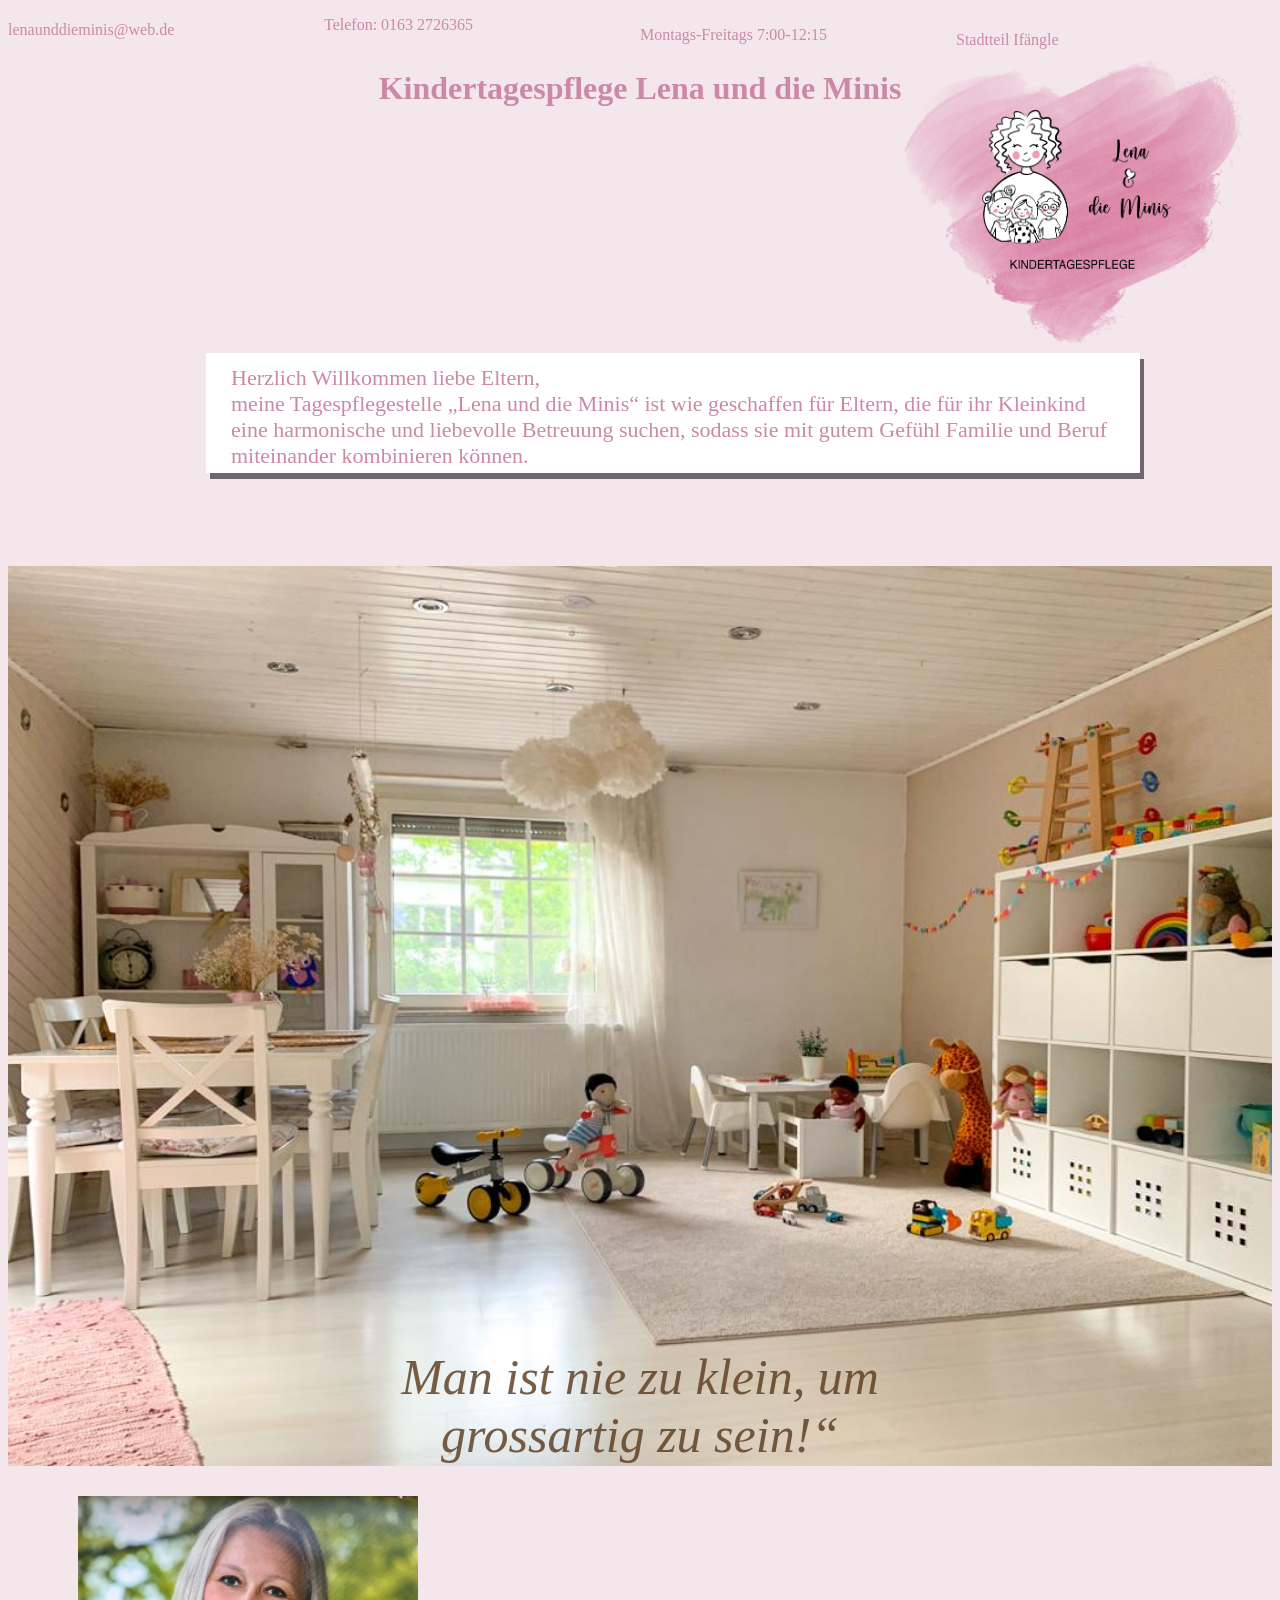
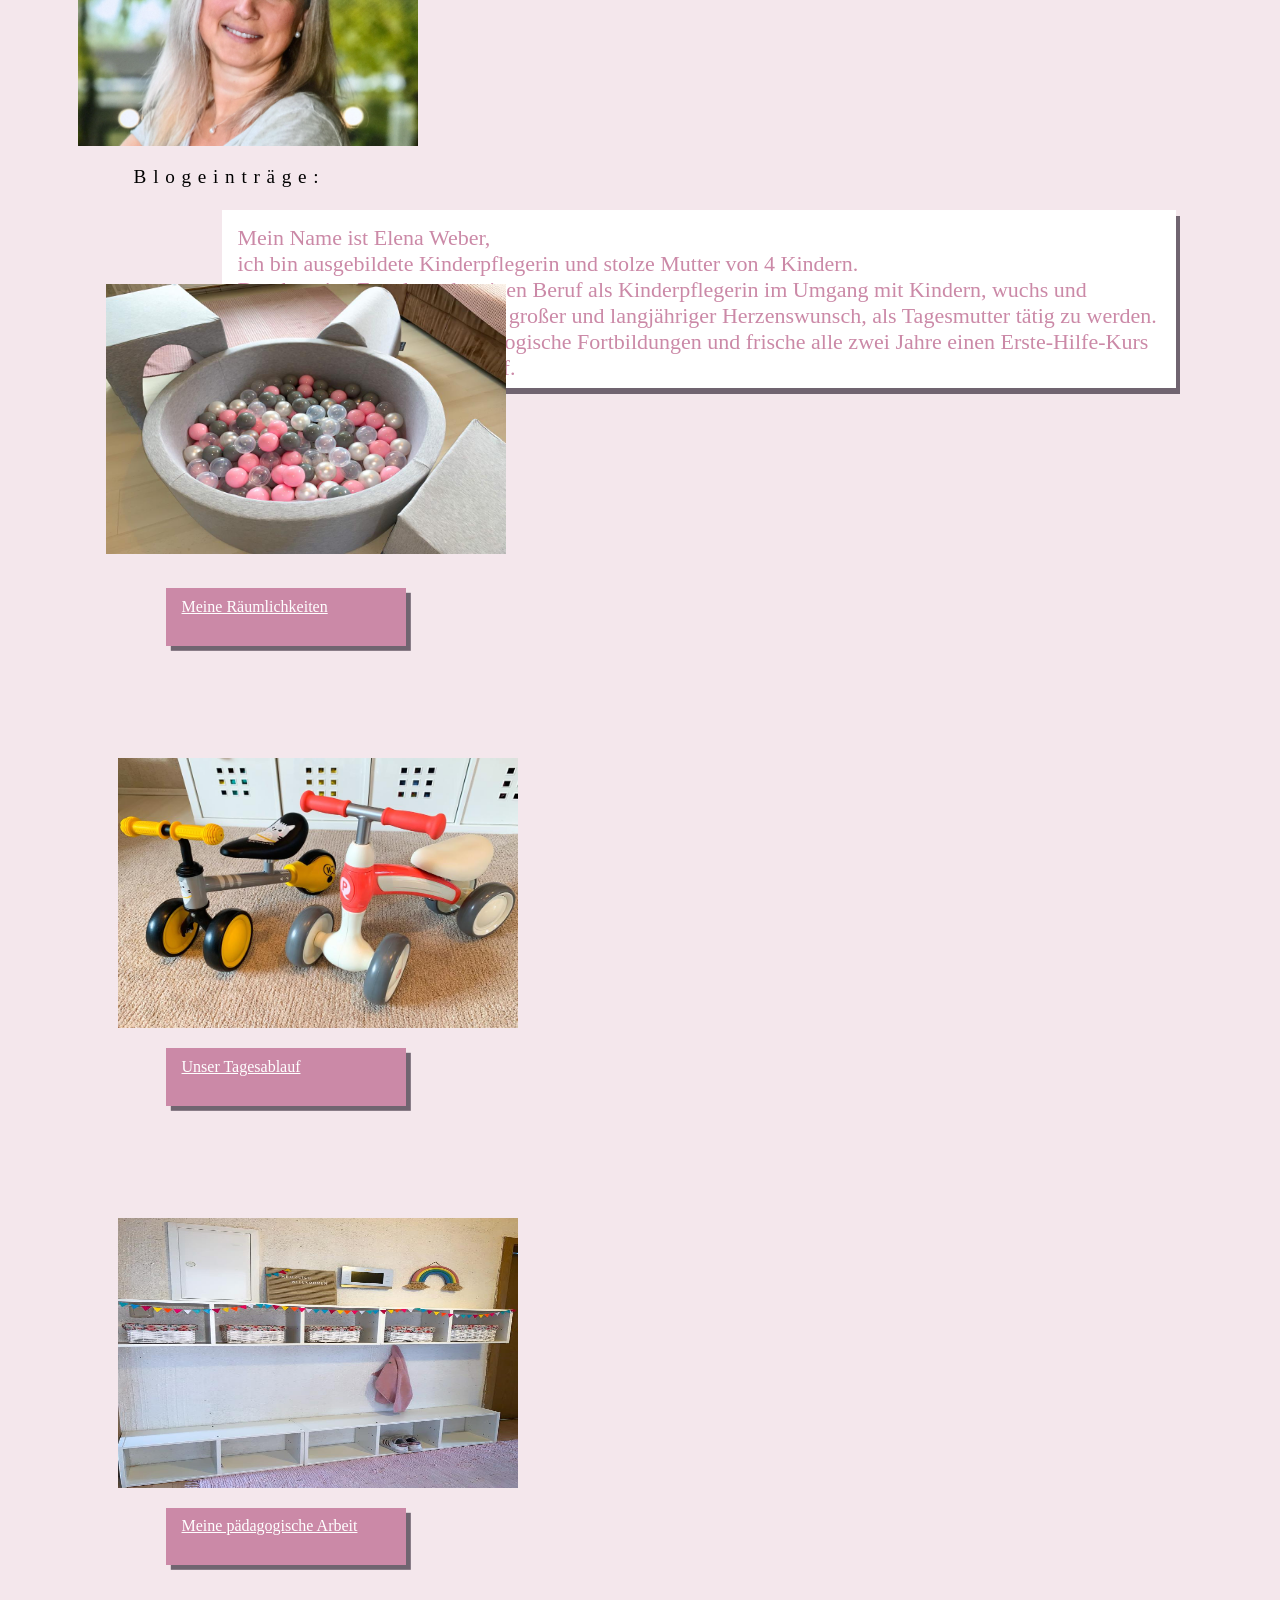
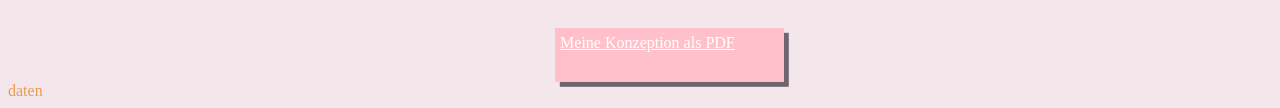
==== index.html @ 41da3c68 "Update index.html" ====
<!DOCTYPE html>
<html lang="de">
  <head>
    <meta charset="utf-8" />
    
    <title>lena und die minis</title>
    <link rel="stylesheet" href="/styles/styles.css" />
  </head>
  <body> 
    <p class="telefon"> Telefon: 0163 2726365   </p>
    <p class="mail">  lenaunddieminis@web.de </p>
    <p class="zeiten"> Montags-Freitags 7:00-12:15 </p>
    <p class="ort"> Stadtteil Ifängle </p>

        <h1>Kindertagespflege Lena und die Minis</h1>
    
            <img id ="erstesbild"
            src="/images/logo.transparent.png"
            alt="logo"
            title="logo"
            width="400"
            height="300"
           
            />
            <div class="einleitung">Herzlich Willkommen liebe Eltern, </br>
                meine Tagespflegestelle „Lena und die Minis“ ist wie geschaffen für Eltern, 
                die für ihr Kleinkind eine harmonische und liebevolle Betreuung suchen, 
                sodass sie mit gutem Gefühl Familie und Beruf miteinander kombinieren 
                können.</div>
       </hr>
    </br>
   
       
    
    <main>
      
    <div class="container">
        <img
  src="images/Spielraum.jpeg"
  alt="wohnzimmer"
  title="Kindertagespflege by Elena Weber"
  width="1340"
height="900"/>

<div class="centered"><em>Man ist nie zu klein, um grossartig zu sein!“</em></div>
      </div>
    
      </br>
 <div class="profil">
        <img
  src="images/bild mama.jpeg"
  alt="profil"
  title="Das bin ich!"
  width="340"
height="250"/>

<div class="profiltext">Mein Name ist Elena Weber, </br>ich bin ausgebildete Kinderpflegerin und stolze Mutter von 4 Kindern.  </br>Durch meine Freude und meinen Beruf als Kinderpflegerin im Umgang mit 
    Kindern, wuchs und verfestigte sich verstärkt mein großer und langjähriger 
    Herzenswunsch, als Tagesmutter tätig zu werden. </br>Ich besuche regelmäßig pädagogische 
    Fortbildungen und frische alle zwei Jahre einen Erste-Hilfe-Kurs für Notfälle 
    im Kindesalter auf.</div>                
 
 
    <br/>
    <figure id="bilder">   
      <figcaption>Blogeinträge:</figcaption>
      <figure>
  <img id ="bilder"
  src="/images/Bällebad.jpeg"
  alt="Meine Räume"
  title="Räume"
  width="400"
  height="270"
 
  />
  <br/>

  <nav class="mainNav">
  <a href="Räumlichkeiten.html" accesskey="0" title="Hier klicken für meine Räumlichkeiten" > Meine Räumlichkeiten  </a>
  </nav> </figure>

  <figure>
  <img
  src="/images/Fahrzeuge.jpeg"
  alt="pancake"
  title="gesunde pancakes-Rezepte"
  width="400"
  height="270"
  
  />
  <br/>

  <nav class="mainNav">
  <a href="Tagesablauf.html" accesskey="1" title="Rezept" > Unser Tagesablauf </a> 
  </nav> </figure>

  <figure>
      <img
      src="/images/Garderobe.jpeg"
      alt="health"
      title="health"
      width="400"
      height="270"
      
      />
      <br/>
  
      <nav class="mainNav">
      <a href="pädagogischeArbeit.html" accesskey="2" title="Rezept" >Meine pädagogische Arbeit </a>
      </nav> </figure>


</figure> 
<br/>   

<div class="pdf">
<a href="Konzeption_lenaunddieminis.pdf" title="Konzeption"> Meine Konzeption als PDF</a>
</div>
    </main>
    <footer>daten</footer>
  </body>
</html>
---- styles/styles.css ----
:root{
    --rosa:rgb(203, 137, 167);
    --weiss:white;
    --schatten:rgb(112, 100, 112);
}

h1 {text-align: center;
    color:var(--rosa);}
body{
    background-color: #f4e7ec;
}
#erstesbild {
    float:right;
    margin-top: -6%;
}
header {
    
    color: white;
}
.container {
    margin-block-start:20%;
    margin-top: 6%;
    position: relative;
    text-align: center;
    color: #000000;
    font-size: 50px;
    overflow:hidden;
    }
    
    .centered {
    position: absolute;
    top: 92%;
    left: 50%;
    transform: translate(-50%, -50%);
    background: inherit;
    background-attachment: fixed;
    overflow: hidden;
    color: rgba(92, 61, 31, 0.827);

    }

    footer {
        color:rgb(234, 156, 77);
    }

    .mainNav {
        height: 3em;
        width: 14em;
        margin-left: 3em;
        background: var(--rosa);
        padding-top: 0.6em;
        padding-left: 1em;
        margin-top: 1em;
        box-shadow: 0.3em 0.3em var(--schatten);
        overflow: hidden;
        cursor:grab;
      }

      #bilder {
        display:grid;
        grid-template-columns: repeat(auto-fill, minmax(19em, 2fr));
        gap: 5em;
        margin-left:-5%;
      }
      #bilder > figcaption {
          grid-column: 1 / -1;
        }
        figcaption{
          text-align: center;
          font-size: 1.2em;
          letter-spacing: 0.35em;
        }
  
 
 .telefon {
    margin-left: 25%;
    color:var(--rosa);
 }
 .mail{
    margin-top: -2.3%;
    margin-right:0%;
    color:var(--rosa);
 }
 .zeiten{
    margin-top: -2.3%;
    margin-left: 50%;
    color:var(--rosa);
 }
 .ort {
    margin-left: 75%;
    margin-top: -2.3%;
    color:var(--rosa);
 }
 .einleitung{
    height: 4.9em;
    width:40em;
    margin-left:9em;
    background:var(--weiss);
    padding-top: 8px;
    padding-left: 5px;
    margin-top: 60px;
    box-shadow: 4px 6px rgb(112, 100, 112);
    overflow: hidden;
    font: 22px Regular;
    color: var(--rosa);
    padding: 12px 29px 0px 25px;
    }

    .profil{
       margin-left: 5.5%;
    }
    .profiltext{
        float:right;
        margin-right: 8%;
        height: 7.4em;
    width:42em;
    background:var(--weiss);
    padding-top: 7px;
    padding-left: 5px;
    margin-top: 60px;
    box-shadow: 4px 6px rgb(112, 100, 112);
    overflow: hidden;
    font: 22px Regular;
    color: var(--rosa);
    padding:15px 15px 0px 15px;
    }
 
      a{
        color:var(--weiss)
      }
    .pdf {
        margin-left: 40%;
        height: 3em;
        width: 14em;
        background: pink;
        padding-top: 0.4em;
        padding-left: 0.3em;
        margin-top: 0.8em;
        box-shadow: 0.3em 0.3em var(--schatten);
        overflow: hidden;
        cursor:grab;
    }
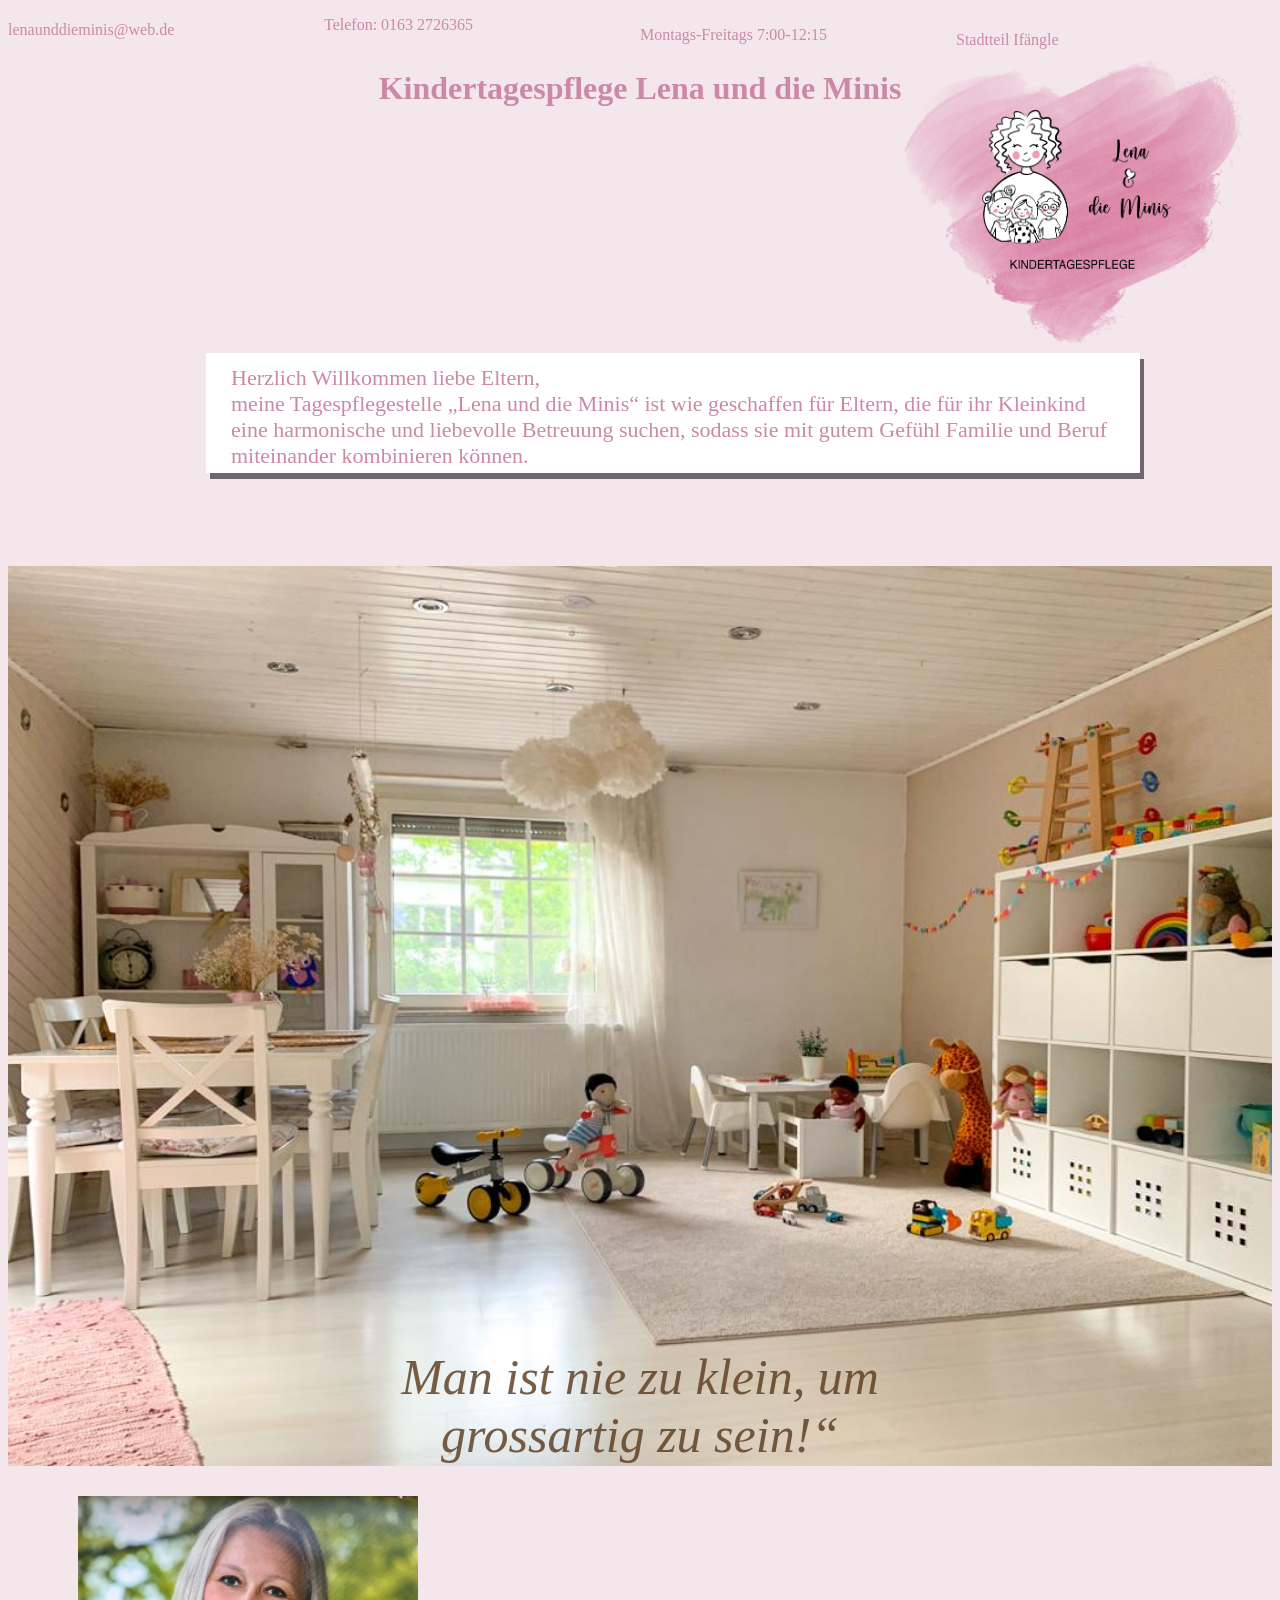
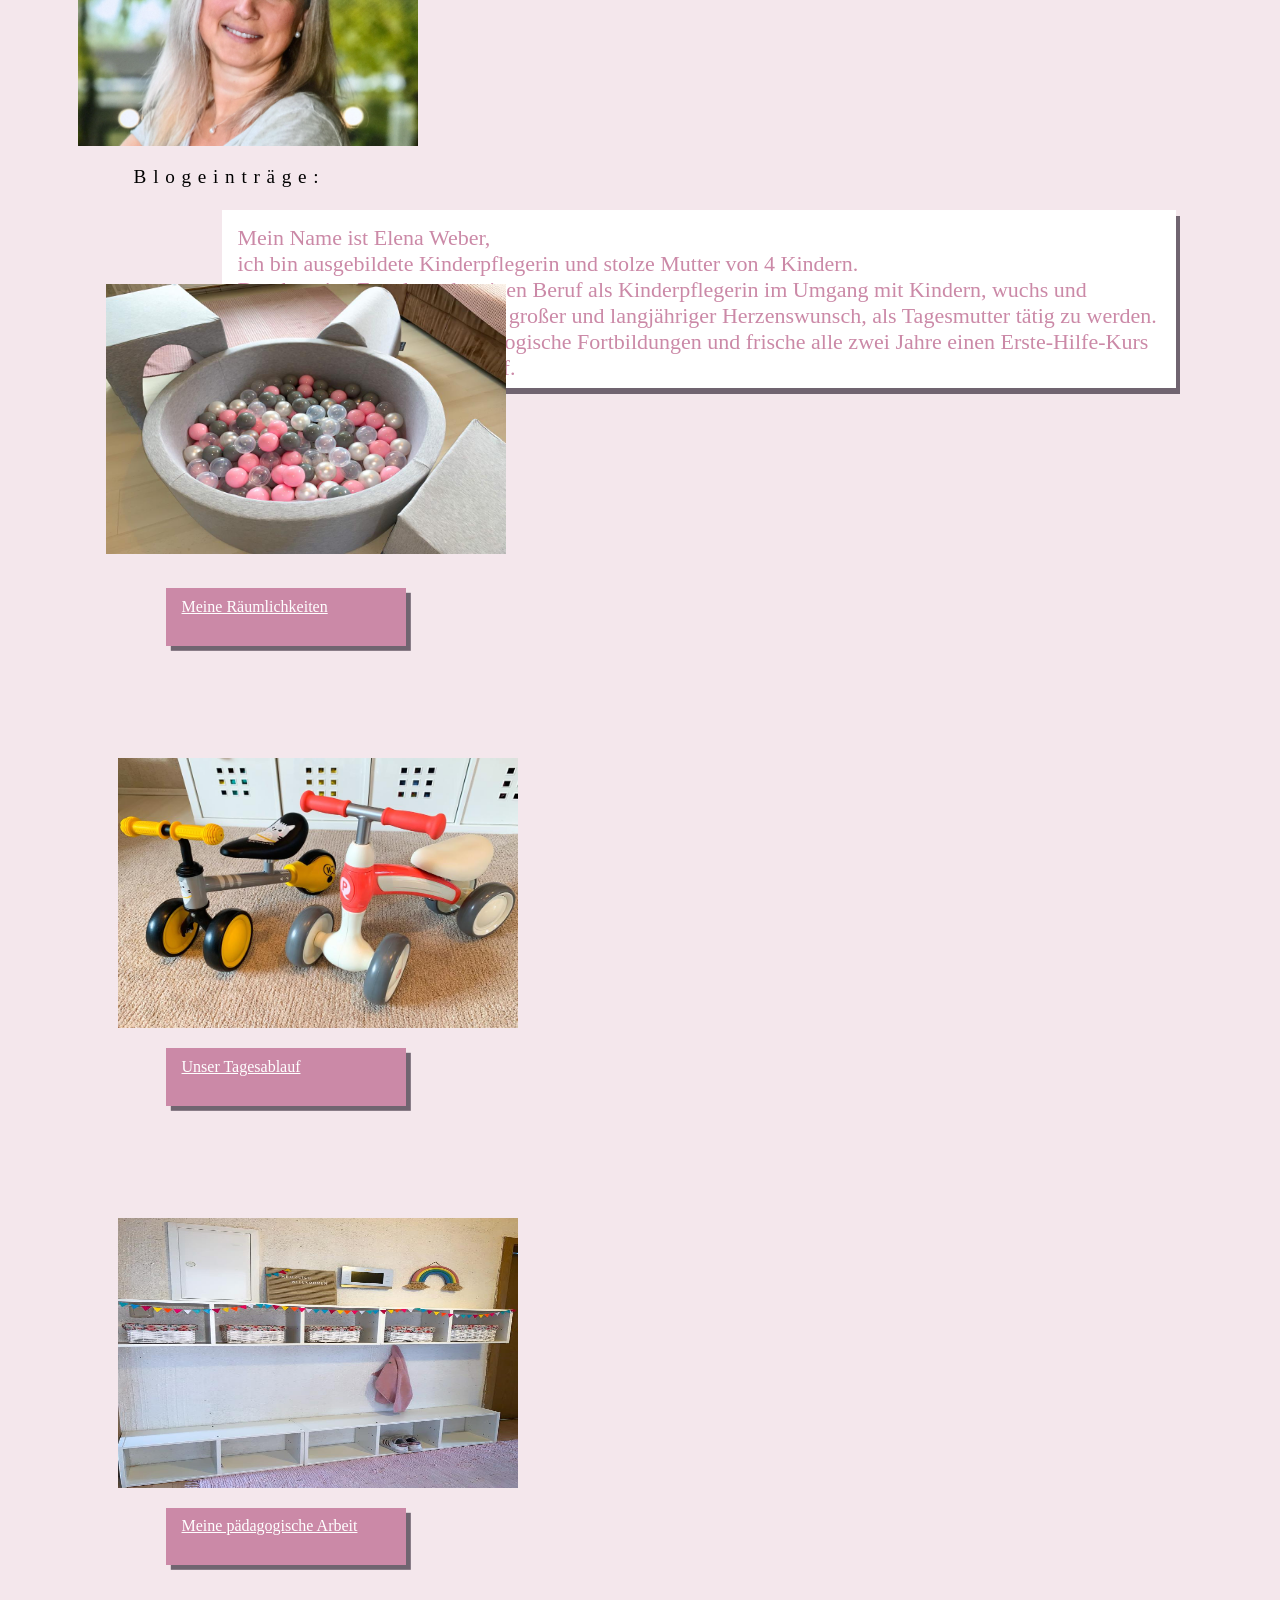
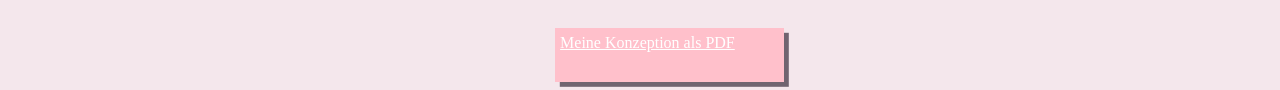
==== commit 9b15ad8d: "Add files via upload" ====
--- a/index.html
+++ b/index.html
@@ -2,7 +2,7 @@
 <html lang="de">
   <head>
     <meta charset="utf-8" />
-    
+    <meta name="viewport" content="width=device-width, initial-scale=1.0, user-scalable=no">
     <title>lena und die minis</title>
     <link rel="stylesheet" href="/styles/styles.css" />
   </head>
@@ -82,8 +82,8 @@
   <figure>
   <img
   src="/images/Fahrzeuge.jpeg"
-  alt="pancake"
-  title="gesunde pancakes-Rezepte"
+  alt="Tagesablauf"
+  title="Unser Tagesablauf"
   width="400"
   height="270"
   
@@ -91,14 +91,14 @@
   <br/>
 
   <nav class="mainNav">
-  <a href="Tagesablauf.html" accesskey="1" title="Rezept" > Unser Tagesablauf </a> 
+  <a href="Tagesablauf.html" accesskey="1" title="Tagesablauf" > Unser Tagesablauf </a> 
   </nav> </figure>
 
   <figure>
       <img
       src="/images/Garderobe.jpeg"
-      alt="health"
-      title="health"
+      alt="pädagogische Arbeit"
+      title="pädagogische Arbeit"
       width="400"
       height="270"
       
@@ -106,7 +106,7 @@
       <br/>
   
       <nav class="mainNav">
-      <a href="pädagogischeArbeit.html" accesskey="2" title="Rezept" >Meine pädagogische Arbeit </a>
+      <a href="health.html" accesskey="2" title="pädagogische Arbeit" > Meine pädagogische Arbeit </a>
       </nav> </figure>
 
 
@@ -114,9 +114,9 @@
 <br/>   
 
 <div class="pdf">
-<a href="Konzeption_lenaunddieminis.pdf" title="Konzeption"> Meine Konzeption als PDF</a>
+<a href="konzeption.pdf" title="Konzeption"> Meine Konzeption als PDF</a>
 </div>
     </main>
-    <footer>daten</footer>
+    <footer></footer>
   </body>
-</html>
+</html>
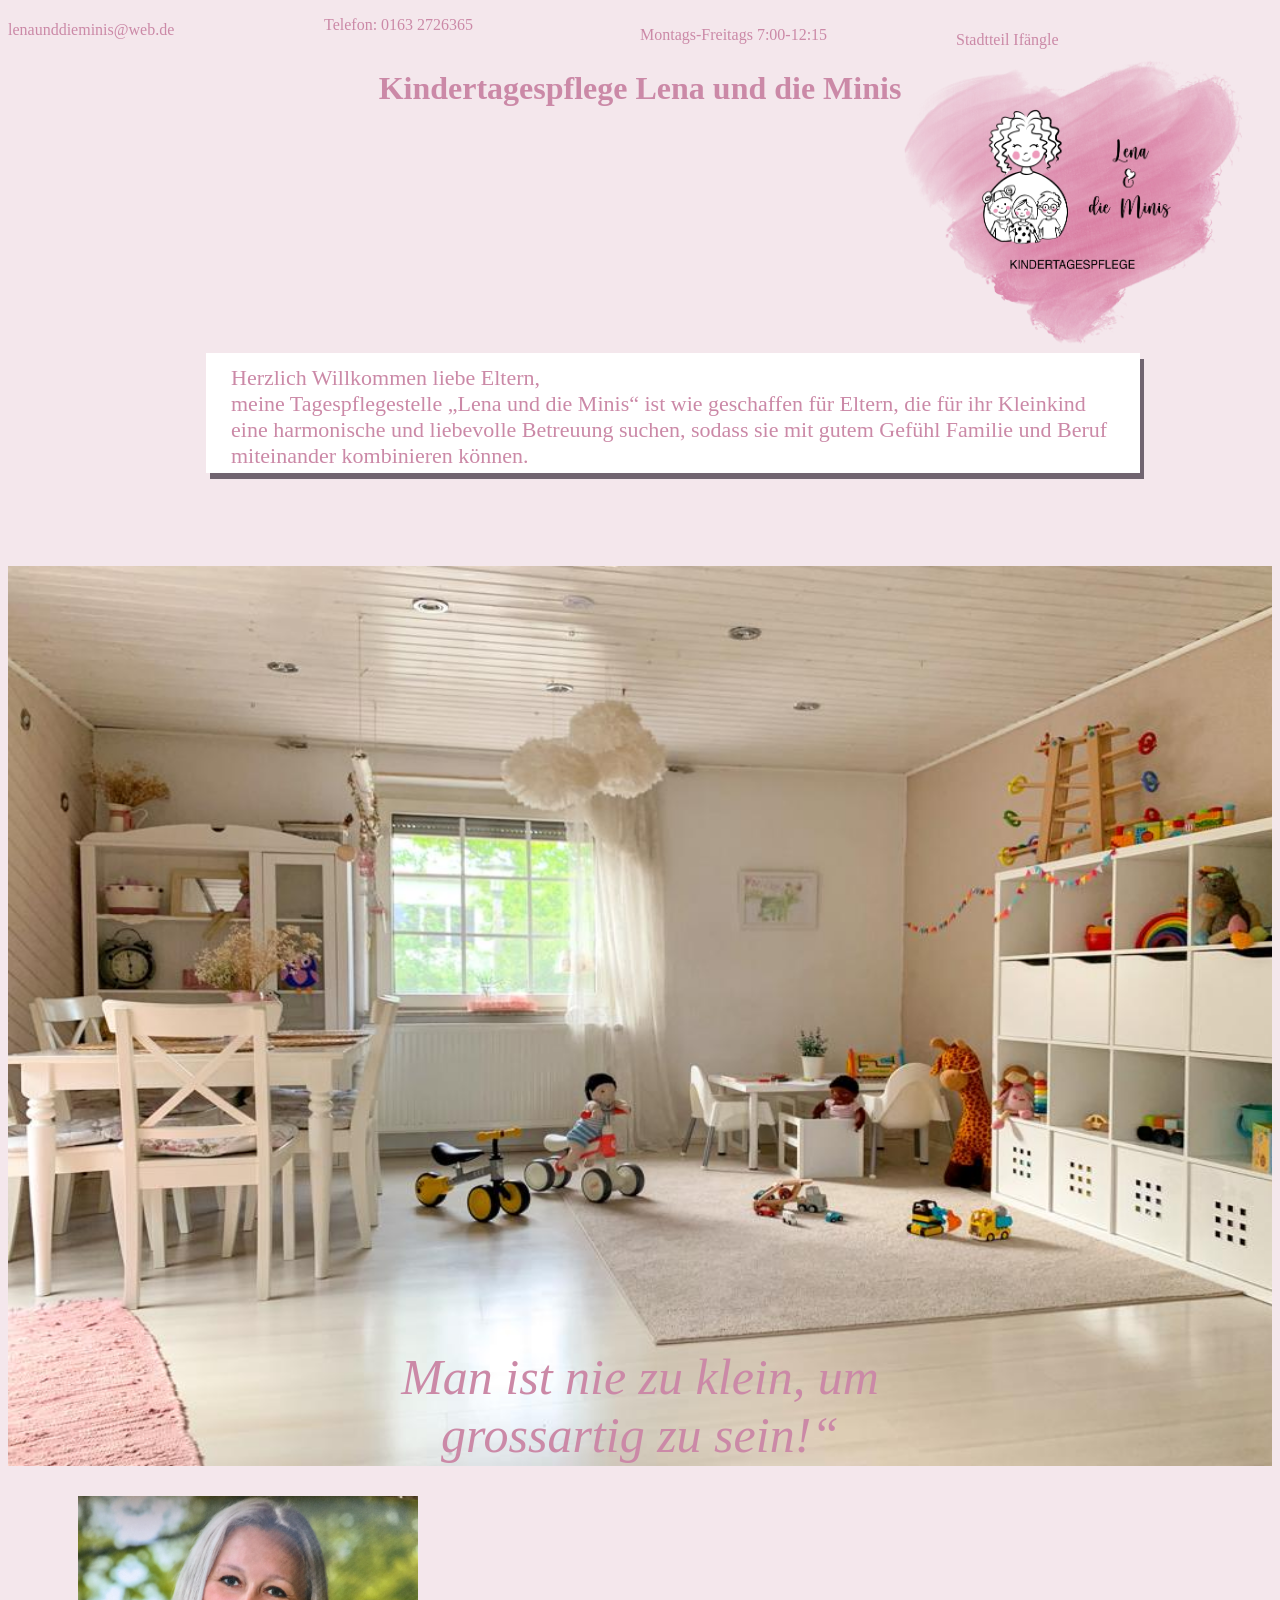
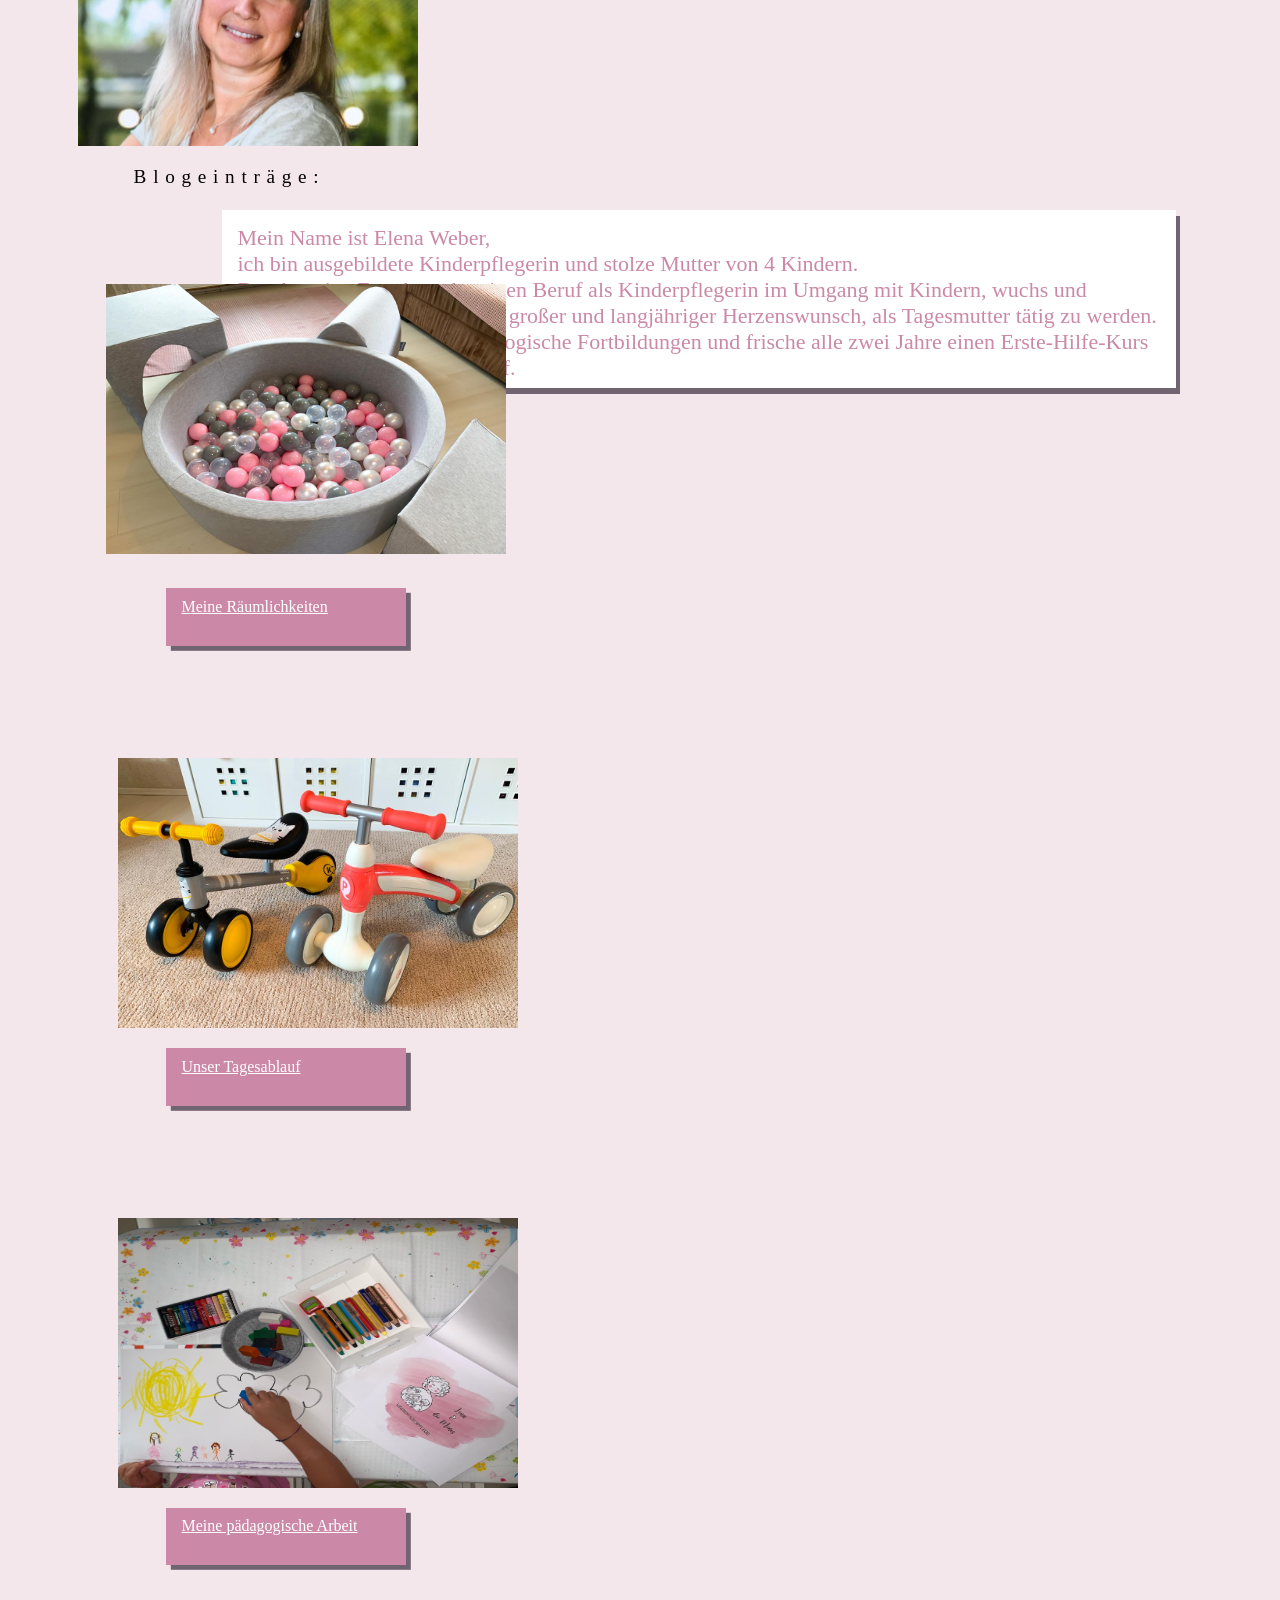
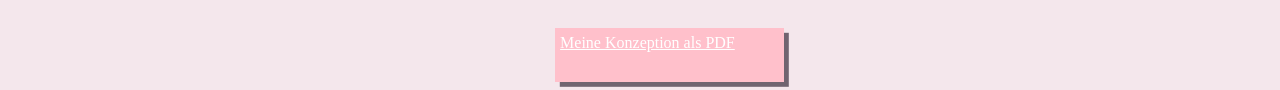
==== commit 1d841e68: "Update index.html" ====
--- a/index.html
+++ b/index.html
@@ -96,7 +96,7 @@
 
   <figure>
       <img
-      src="/images/Garderobe.jpeg"
+      src="/images/pädagogik.jpeg"
       alt="pädagogische Arbeit"
       title="pädagogische Arbeit"
       width="400"
@@ -106,7 +106,7 @@
       <br/>
   
       <nav class="mainNav">
-      <a href="health.html" accesskey="2" title="pädagogische Arbeit" > Meine pädagogische Arbeit </a>
+      <a href="pädagogischeArbeit.html" accesskey="2" title="pädagogische Arbeit" > Meine pädagogische Arbeit </a>
       </nav> </figure>
 
 
@@ -119,4 +119,4 @@
     </main>
     <footer></footer>
   </body>
-</html>+</html>
--- a/styles/styles.css
+++ b/styles/styles.css
@@ -2,6 +2,7 @@
     --rosa:rgb(203, 137, 167);
     --weiss:white;
     --schatten:rgb(112, 100, 112);
+    --dunkelrosa(92, 61, 31, 0.827);
 }
 
 h1 {text-align: center;
@@ -35,7 +36,7 @@
     background: inherit;
     background-attachment: fixed;
     overflow: hidden;
-    color: rgba(92, 61, 31, 0.827);
+    color: var(--rosa);
 
     }
 
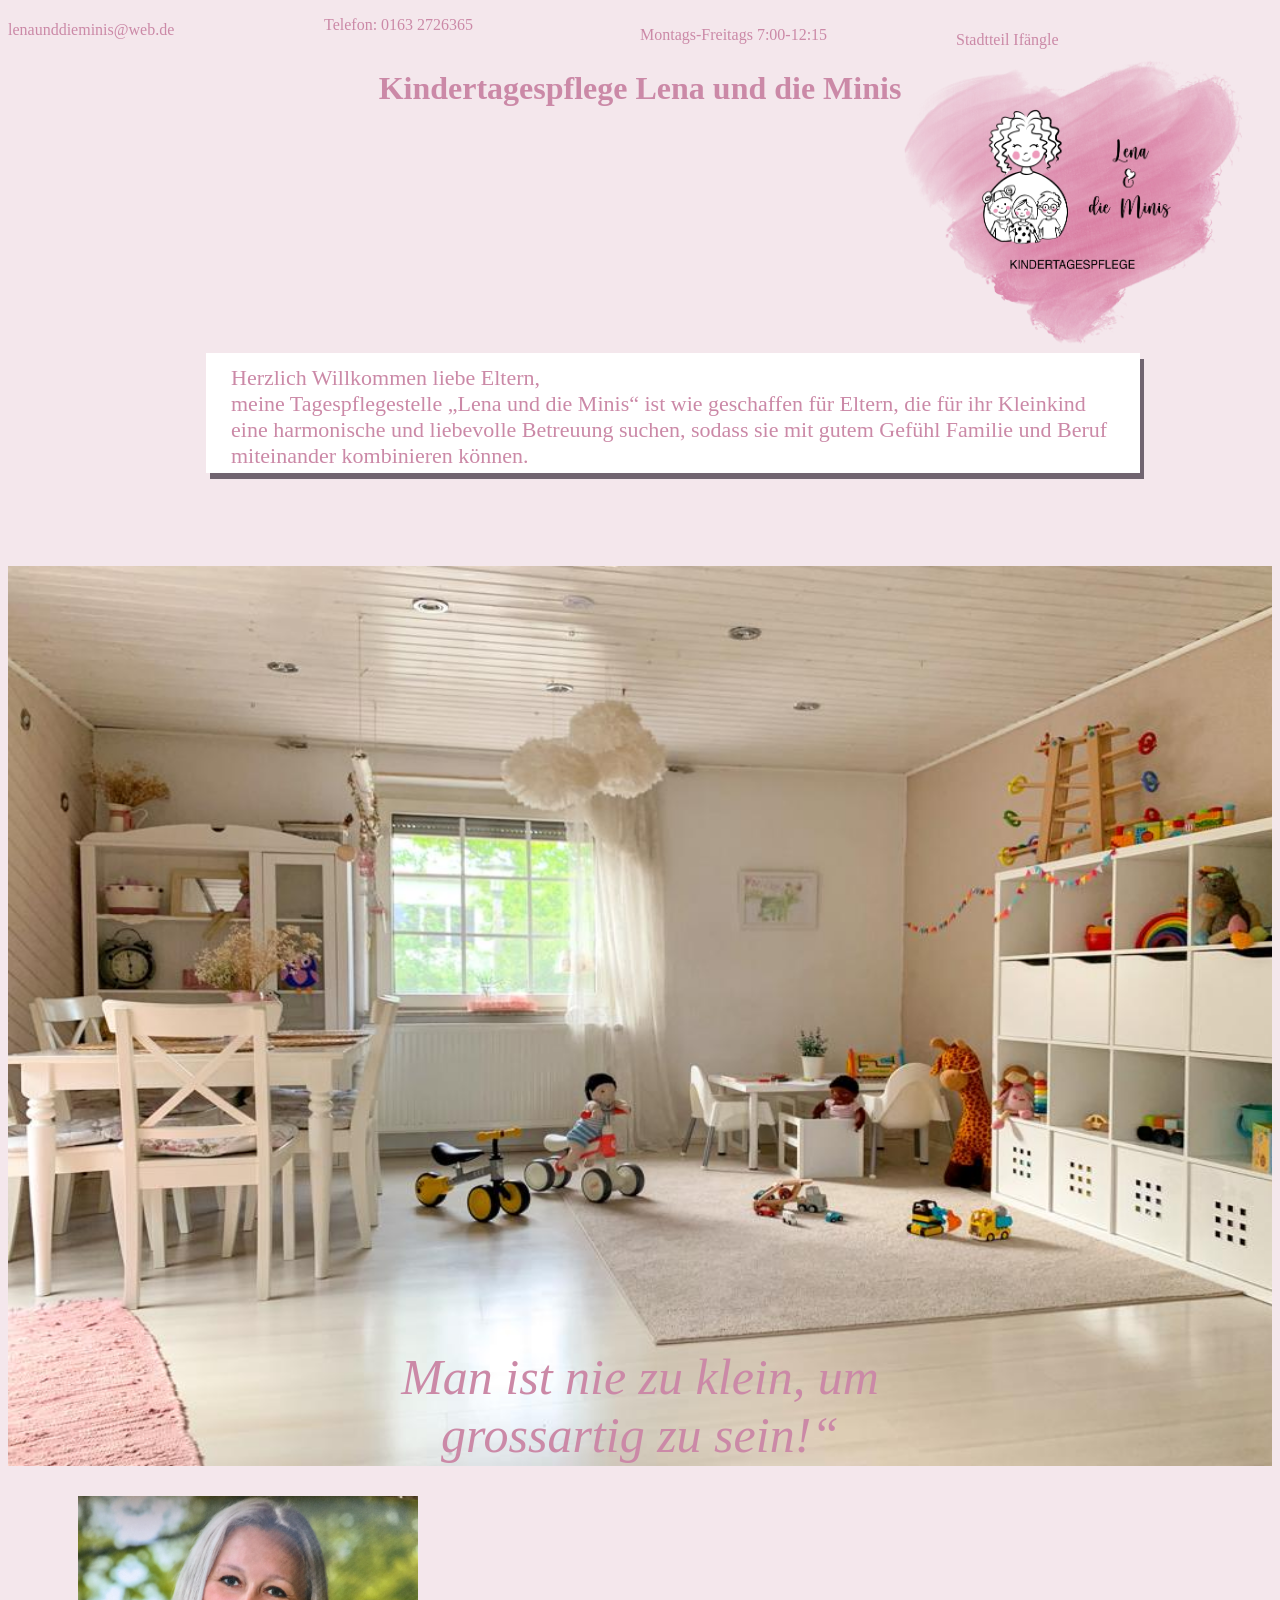
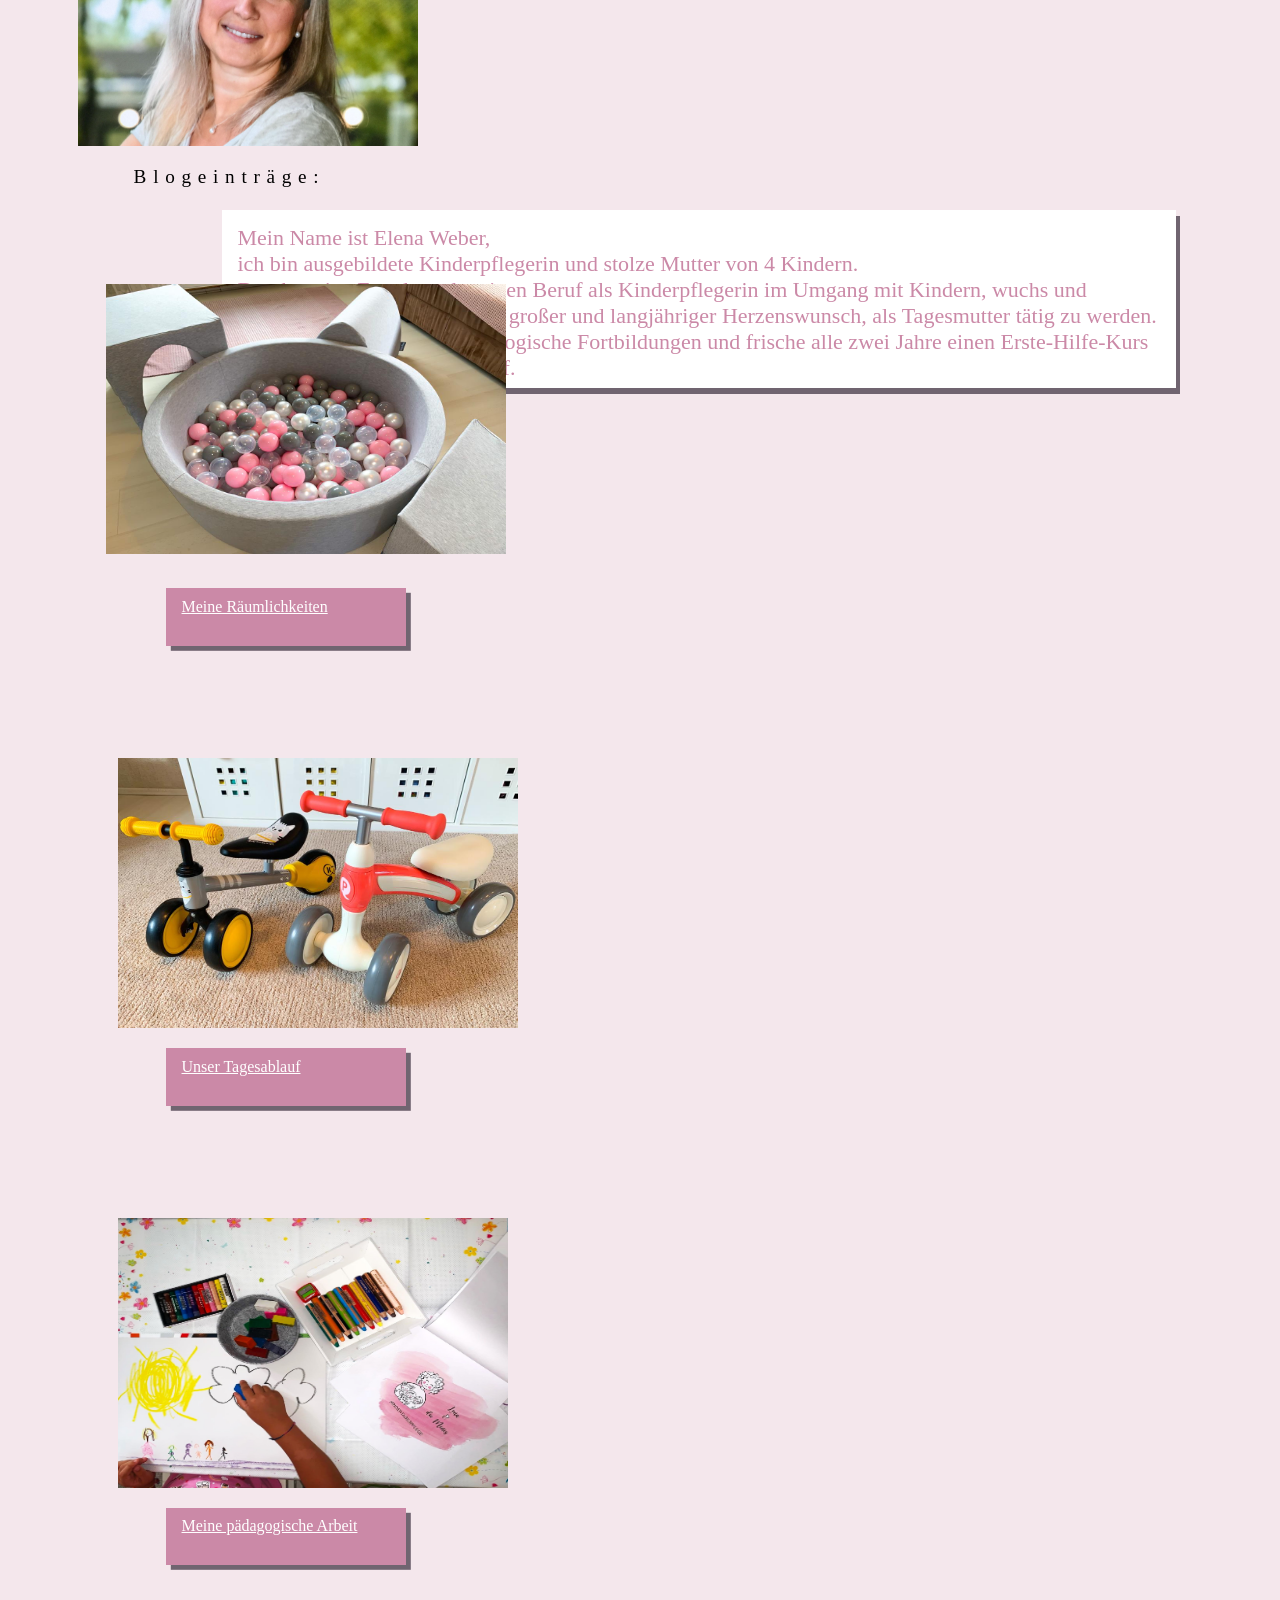
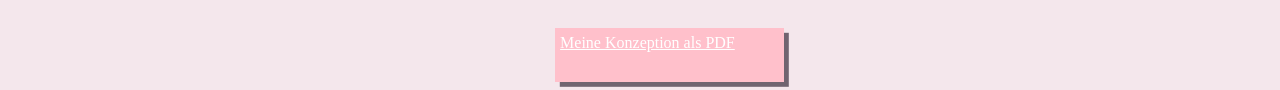
==== commit 8b002df1: "Update index.html" ====
--- a/index.html
+++ b/index.html
@@ -99,7 +99,7 @@
       src="/images/pädagogik.jpeg"
       alt="pädagogische Arbeit"
       title="pädagogische Arbeit"
-      width="400"
+      width="390"
       height="270"
       
       />
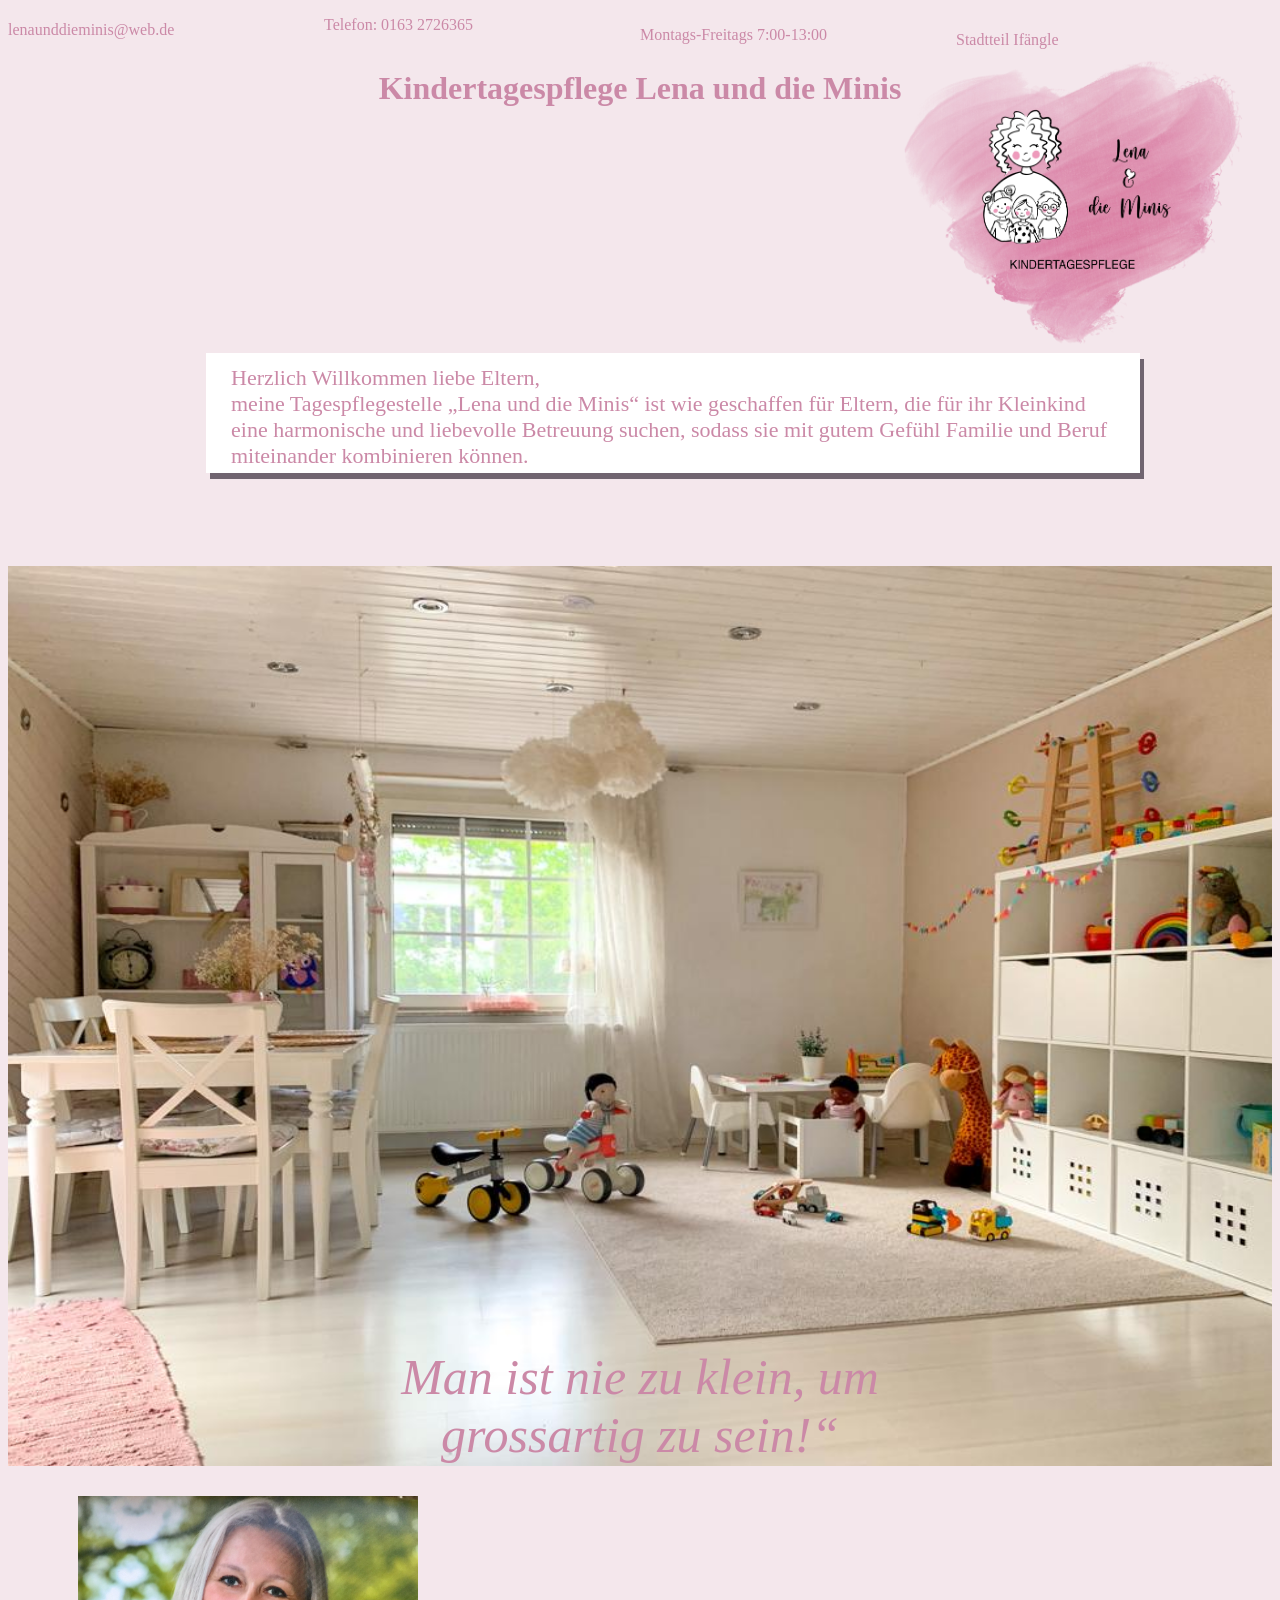
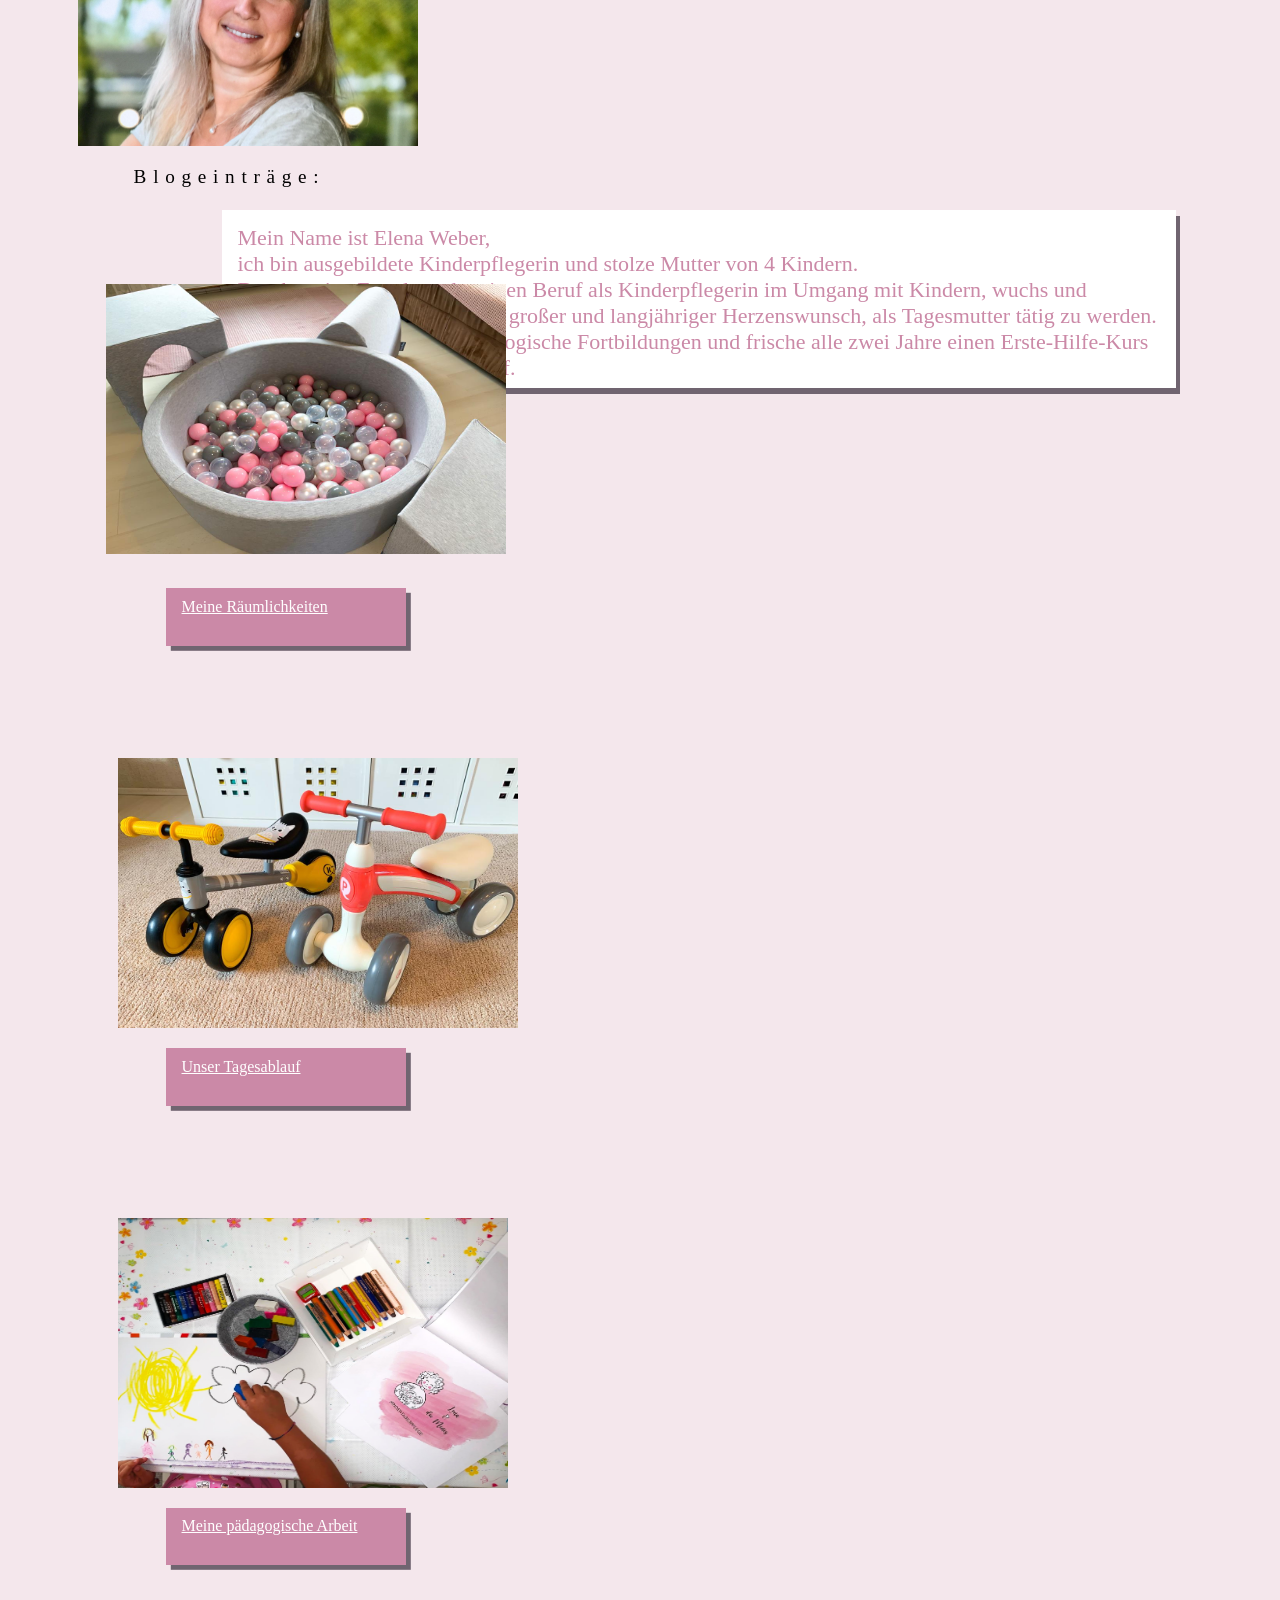
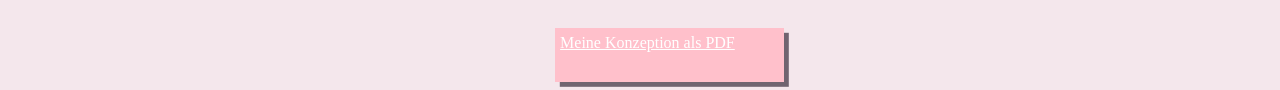
==== commit b2bcffeb: "Update index.html" ====
--- a/index.html
+++ b/index.html
@@ -2,14 +2,14 @@
 <html lang="de">
   <head>
     <meta charset="utf-8" />
-    <meta name="viewport" content="width=device-width, initial-scale=1.0, user-scalable=no">
+<meta name="viewport" content="width=device-width, initial-scale=1, user-scalable=no">
     <title>lena und die minis</title>
     <link rel="stylesheet" href="/styles/styles.css" />
   </head>
   <body> 
     <p class="telefon"> Telefon: 0163 2726365   </p>
     <p class="mail">  lenaunddieminis@web.de </p>
-    <p class="zeiten"> Montags-Freitags 7:00-12:15 </p>
+    <p class="zeiten"> Montags-Freitags 7:00-13:00 </p>
     <p class="ort"> Stadtteil Ifängle </p>
 
         <h1>Kindertagespflege Lena und die Minis</h1>
@@ -114,7 +114,7 @@
 <br/>   
 
 <div class="pdf">
-<a href="konzeption.pdf" title="Konzeption"> Meine Konzeption als PDF</a>
+<a href="Konzeption_ElenaWeber.pdf" title="Konzeption"> Meine Konzeption als PDF</a>
 </div>
     </main>
     <footer></footer>
